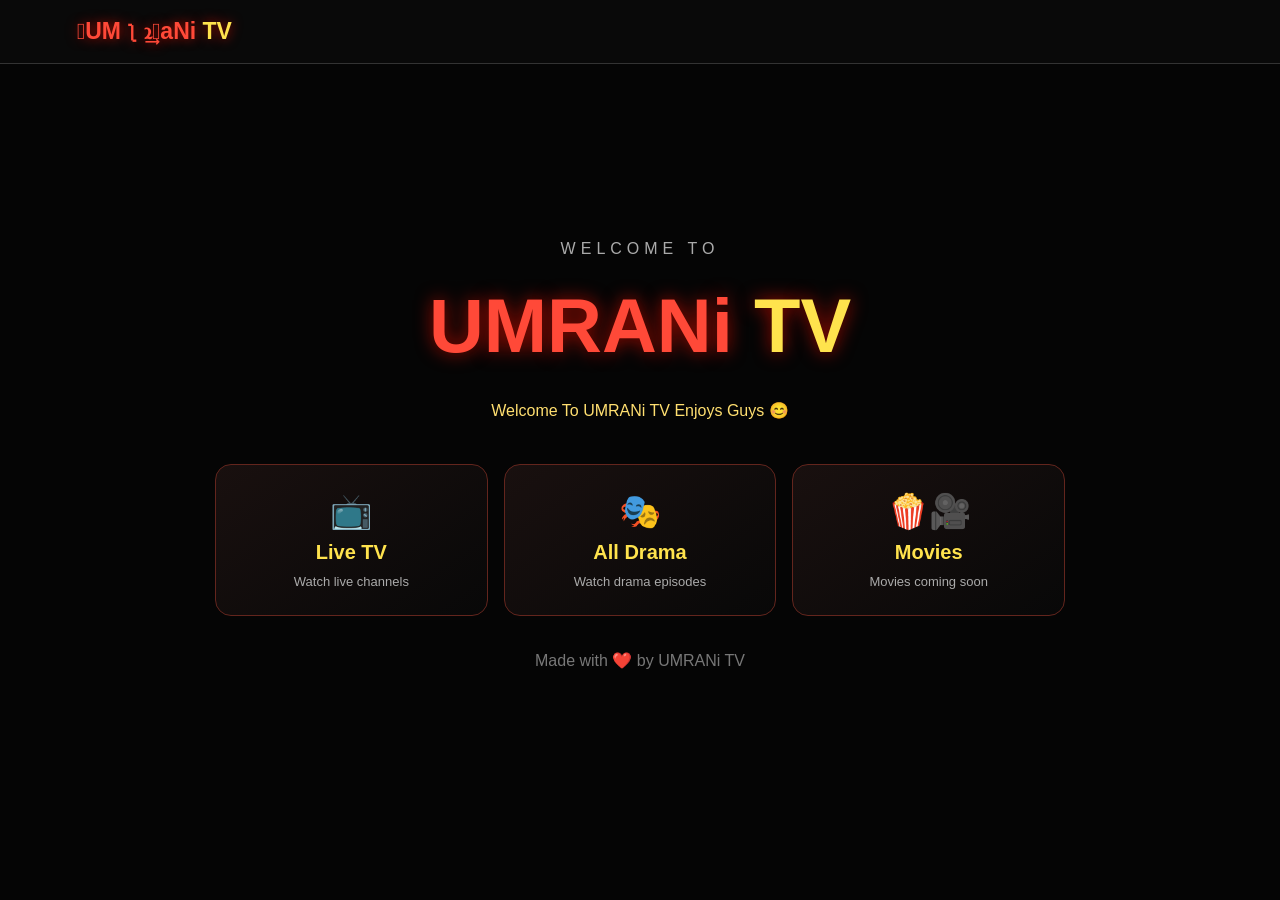
==== index.html @ 354e03df "Add files via upload" ====
<!doctype html>
<html lang="en"><head><meta charset="utf-8"><meta name="viewport" content="width=device-width,initial-scale=1"><title>UMRANi TV</title><link rel="stylesheet" href="style.css"></head>
<body><header class="topbar"><a class="brand" href="index.html">𓆩UM꧊ꝛ͢𓂃aNi <span>TV</span></a></header>
<main class="home"><p class="eyebrow">WELCOME TO</p><h1>UMRANi <span>TV</span></h1><p>Welcome To UMRANi TV Enjoys Guys 😊</p>
<nav class="menu"><a href="live-tv.html">📺<b>Live TV</b><small>Watch live channels</small></a><a href="dramas.html">🎭<b>All Drama</b><small>Watch drama episodes</small></a><a href="movies.html">🍿🎥<b>Movies</b><small>Movies coming soon</small></a></nav>
<footer>Made with ❤️ by UMRANi TV</footer></main></body></html>
---- style.css ----
*{box-sizing:border-box}body{margin:0;background:#050505;color:#fff;font-family:Arial,sans-serif}.topbar{padding:18px 6%;background:#090909;border-bottom:1px solid #333}.brand{font-size:23px;font-weight:900;color:#ff4938;text-decoration:none;text-shadow:0 0 12px #b20d00}.brand span,h1 span{color:#ffe34d}.home{min-height:85vh;display:flex;flex-direction:column;align-items:center;justify-content:center;text-align:center;padding:25px}.eyebrow{letter-spacing:5px;color:#aaa}.home h1{font-size:clamp(42px,9vw,76px);color:#ff4938;text-shadow:0 0 18px #a20b00;margin:8px}.home>p:not(.eyebrow){color:#ffdf70;margin:24px}.menu{width:min(850px,100%);display:grid;grid-template-columns:repeat(auto-fit,minmax(190px,1fr));gap:16px;margin-top:20px}.menu a{padding:26px 12px;border:1px solid #63251d;border-radius:16px;background:linear-gradient(145deg,#19100f,#080808);display:flex;flex-direction:column;align-items:center;gap:10px;text-decoration:none;color:white;font-size:34px}.menu b{font-size:20px;color:#ffe34d}.menu small{font-size:13px;color:#aaa}footer,.note{text-align:center;color:#777;margin-top:35px}.page{width:min(1000px,100%);margin:auto;padding:24px 16px 50px}.back{display:inline-block;padding:10px 14px;border:1px solid #555;border-radius:9px;color:white;text-decoration:none}.title{text-align:center;color:#ffe34d;font-size:30px;margin:22px 0}.items{display:grid;grid-template-columns:repeat(auto-fit,minmax(160px,1fr));gap:15px}.item{background:#111;border:1px solid #333;border-radius:13px;padding:12px;text-align:center}.item img{width:100%;height:205px;object-fit:cover;border-radius:8px}.item h3{font-size:17px}.btn{background:#e93829;color:white;border:0;border-radius:8px;padding:11px 15px;font-weight:bold;cursor:pointer}.empty{text-align:center;color:#bbb;border:1px dashed #555;border-radius:12px;padding:25px;grid-column:1/-1}.player{display:none;margin:22px auto;background:#111;border:1px solid #444;border-radius:12px;padding:12px}.player.active{display:block}.frame{position:relative;width:100%;aspect-ratio:16/9;background:#000}.frame iframe{width:100%;height:100%;border:0}.watermark{position:absolute;right:12px;bottom:10px;color:#fffa;text-shadow:0 1px 4px #000;font-weight:bold;pointer-events:none}.controls{display:flex;align-items:center;gap:12px;flex-wrap:wrap;margin-top:12px}.controls label{font-size:13px;color:#ccc}.controls input{width:95px}.close{margin-left:auto}.poster{display:block;width:min(230px,80%);margin:16px auto;border-radius:12px}.subhead{text-align:center;color:#ffe34d}@media(max-width:500px){.title{font-size:25px}.item img{height:180px}}
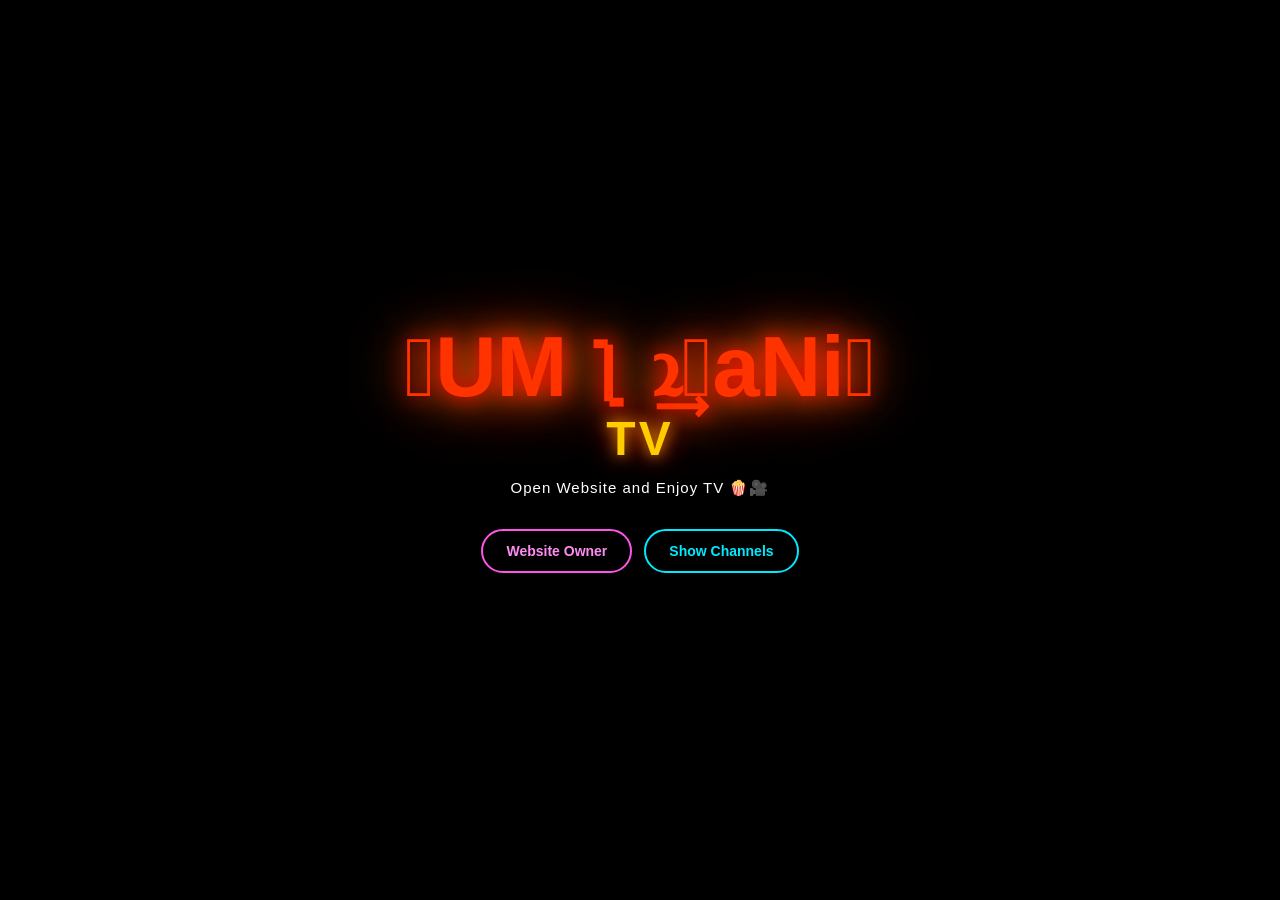
==== commit 6a2a2b94: "Add files via upload" ====
--- a/index.html
+++ b/index.html
@@ -1,6 +1,463 @@
-<!doctype html>
-<html lang="en"><head><meta charset="utf-8"><meta name="viewport" content="width=device-width,initial-scale=1"><title>UMRANi TV</title><link rel="stylesheet" href="style.css"></head>
-<body><header class="topbar"><a class="brand" href="index.html">𓆩UM꧊ꝛ͢𓂃aNi <span>TV</span></a></header>
-<main class="home"><p class="eyebrow">WELCOME TO</p><h1>UMRANi <span>TV</span></h1><p>Welcome To UMRANi TV Enjoys Guys 😊</p>
-<nav class="menu"><a href="live-tv.html">📺<b>Live TV</b><small>Watch live channels</small></a><a href="dramas.html">🎭<b>All Drama</b><small>Watch drama episodes</small></a><a href="movies.html">🍿🎥<b>Movies</b><small>Movies coming soon</small></a></nav>
-<footer>Made with ❤️ by UMRANi TV</footer></main></body></html>+
+<!DOCTYPE html>
+<html lang="en">
+<head>
+<meta charset="UTF-8">
+<meta name="viewport" content="width=device-width, initial-scale=1">
+<title>𓆩UM꧊ꝛ͢𓂃aNi𖡼 TV</title>
+
+<style>
+*{box-sizing:border-box}
+html,body{
+  margin:0;min-height:100%;background:#000;color:#fff;
+  font-family:Arial,Helvetica,sans-serif;overflow-x:hidden
+}
+#canvas{position:fixed;inset:0;width:100%;height:100%;z-index:1}
+.box{
+  position:relative;z-index:2;min-height:100vh;width:100%;
+  display:flex;flex-direction:column;justify-content:center;
+  align-items:center;text-align:center;padding:24px
+}
+h1{margin:0;font-family:Arial Black,Arial,sans-serif;font-weight:900;line-height:.95}
+.umrani{
+  font-size:clamp(38px,10vw,85px);color:#ff3300;
+  text-shadow:0 0 20px red,0 0 40px orange,0 0 70px red
+}
+.tv{
+  font-size:clamp(32px,8vw,48px);margin-top:8px;
+  color:#ffcc00;text-shadow:0 0 15px orange,0 0 30px red;
+  letter-spacing:3px
+}
+.tag{margin-top:18px;letter-spacing:1px;font-size:15px}
+.btns{
+  margin-top:32px;display:flex;gap:12px;flex-wrap:wrap;
+  justify-content:center
+}
+a.btn,button.btn{
+  padding:12px 23px;border:2px solid #00eaff;color:#00eaff;
+  border-radius:30px;text-decoration:none;font-weight:bold;
+  background:rgba(0,0,0,.72);font-size:14px;cursor:pointer;
+  transition:transform .2s ease,box-shadow .2s ease
+}
+a.btn:hover,button.btn:hover{
+  transform:translateY(-3px);box-shadow:0 0 18px currentColor
+}
+a.btn2{border-color:#ffaa00;color:#ffaa00}
+button.btn-owner{border-color:#ff55e8;color:#ff8cf0}
+.owner-panel{
+  display:none;width:min(360px,100%);margin-top:26px;padding:20px;
+  background:rgba(10,10,18,.92);border:1px solid #ff55e8;
+  border-radius:20px;box-shadow:0 0 25px #ff00d433;
+  animation:panelIn .35s ease both
+}
+.owner-panel.show{display:block}
+.owner-photo{
+  display:block;width:190px;height:190px;max-width:70vw;
+  max-height:70vw;object-fit:cover;border-radius:50%;
+  margin:0 auto 15px;border:3px solid #00eaff;
+  box-shadow:0 0 22px #00eaff88;
+  animation:floatPhoto 3s ease-in-out infinite
+}
+.owner-name{font-size:23px;color:#ffcc00;margin:8px 0}
+.owner-caption{font-size:13px;color:#ddd;line-height:1.5;margin:0}
+@keyframes floatPhoto{
+  0%,100%{transform:translateY(0) rotate(-1deg)}
+  50%{transform:translateY(-12px) rotate(1deg)}
+}
+@keyframes panelIn{
+  from{opacity:0;transform:translateY(12px) scale(.97)}
+  to{opacity:1;transform:translateY(0) scale(1)}
+}
+
+/* SAKURA INTRO */
+#sakura{
+  display:none;position:fixed;inset:0;z-index:10;
+  width:100%;height:100%;overflow:hidden;
+  background:#100817 url("https://raw.githubusercontent.com/BlackStar1991/Pictures-for-sharing-/master/Japan/bg.png") center/cover no-repeat;
+}
+#sakura.show{display:block}
+#sakura:after{
+  content:"";position:absolute;inset:0;z-index:1;
+  background:linear-gradient(180deg,rgba(0,0,0,.38),rgba(0,0,0,.08) 45%,rgba(0,0,0,.42));
+  pointer-events:none
+}
+#petals{
+  position:absolute;inset:0;width:100%;height:100%;
+  z-index:4;pointer-events:none
+}
+.welcome{
+  position:absolute;z-index:6;top:7%;left:50%;
+  transform:translateX(-50%);width:94%;
+  color:#fff;text-align:center;font-weight:900;
+  font-size:clamp(20px,4.8vw,38px);
+  line-height:1.3;
+  text-shadow:0 0 8px #ff4fb8,0 0 18px #ff1493,0 0 35px #ff69b4;
+  animation:welcomeGlow 1.8s ease-in-out infinite alternate
+}
+@keyframes welcomeGlow{
+  from{filter:brightness(.9);transform:translateX(-50%) scale(1)}
+  to{filter:brightness(1.35);transform:translateX(-50%) scale(1.025)}
+}
+.japanese{
+  position:absolute;z-index:5;right:3%;top:25%;
+  writing-mode:vertical-rl;text-orientation:upright;
+  font-size:clamp(18px,4vw,30px);letter-spacing:8px;
+  color:#fff0fa;text-shadow:0 0 12px #ff65bb;
+  opacity:.9
+}
+.sakura-scene{
+  position:absolute;z-index:3;bottom:0;left:50%;
+  transform:translateX(-50%);width:100%;height:82%;
+  display:flex;align-items:flex-end;justify-content:center;
+  gap:clamp(4px,3vw,35px)
+}
+.sakura-person,.sakura-girl{
+  display:block;width:auto;height:70vh;max-height:78%;
+  max-width:47%;object-fit:contain;object-position:bottom;
+  filter:drop-shadow(0 0 12px rgba(0,0,0,.65))
+}
+.sakura-person{
+  height:70vh;
+  animation:personEnter 1.1s ease both
+}
+.sakura-girl{
+  height:70vh;
+  animation:girlEnter 1.1s ease both
+}
+@keyframes personEnter{
+  from{opacity:0;transform:translateX(-35px) scale(.85)}
+  to{opacity:1;transform:translateX(0) scale(1.15)}
+}
+@keyframes girlEnter{
+  from{opacity:0;transform:translateX(35px) scale(.85)}
+  to{opacity:1;transform:translateX(0) scale(1)}
+}
+.intro-loading{
+  position:absolute;z-index:7;bottom:15px;left:0;width:100%;
+  text-align:center;font-size:14px;color:white;
+  text-shadow:0 0 12px #ff69b4
+}
+
+/* CHANNELS PAGE */
+#channelsPage{
+  display:none;position:relative;z-index:2;min-height:100vh;
+  flex-direction:column;align-items:center;padding:25px 15px;
+  background:radial-gradient(circle at top,#17172b,#050505 70%)
+}
+#channelsPage.show{display:flex}
+.channels-heading{
+  color:#00eaff;text-align:center;
+  font-size:clamp(25px,6vw,40px);
+  text-shadow:0 0 12px #00eaff;margin:18px 0 25px
+}
+.back-btn{
+  align-self:flex-start;padding:10px 17px;
+  border:1px solid #00eaff;border-radius:9px;
+  color:#00eaff;background:transparent;cursor:pointer
+}
+#channelList{
+  width:100%;max-width:1000px;
+  display:grid;grid-template-columns:repeat(auto-fit,minmax(140px,1fr));
+  gap:15px
+}
+.channel-card{
+  min-width:0;min-height:135px;padding:16px 10px;
+  border:1px solid #00eaff66;border-radius:14px;
+  background:#111827;color:white;cursor:pointer;
+  display:flex;flex-direction:column;align-items:center;
+  justify-content:center;gap:12px;
+  box-shadow:0 0 12px #00eaff18;transition:.2s
+}
+.channel-card:hover{
+  border-color:#00eaff;box-shadow:0 0 18px #00eaff66;
+  transform:translateY(-3px)
+}
+.channel-card img{width:58px;height:58px;object-fit:contain}
+.channel-emoji{font-size:48px;line-height:58px}
+.channel-card strong{font-size:15px;text-align:center;overflow-wrap:anywhere}
+#emptyMessage{display:none;color:#ccc;text-align:center;margin:30px 0}
+#playerBox{
+  display:none;width:100%;max-width:850px;margin-top:25px;
+  padding:12px;background:#111;border:1px solid #00eaff66;
+  border-radius:14px
+}
+#playerTitle{color:#00eaff;margin-bottom:12px;text-align:center}
+#tvPlayer{width:100%;max-height:65vh;background:#000;border-radius:8px}
+
+@media(max-width:600px){
+  .box{padding:20px 14px}
+  .sakura-scene{height:76%;gap:0}
+  .sakura-person,.sakura-girl{
+    height:58vh;max-height:68%;max-width:49%
+  }
+  .welcome{top:8%;font-size:clamp(19px,5vw,27px)}
+  .japanese{right:1%;top:30%;font-size:17px;letter-spacing:5px}
+  #channelList{grid-template-columns:repeat(2,minmax(0,1fr));gap:10px}
+  .channel-card{min-height:120px}
+  #channelsPage{padding:18px 12px}
+}
+@media(max-width:360px){
+  .sakura-person,.sakura-girl{height:52vh}
+  .welcome{font-size:18px}
+}
+@media(prefers-reduced-motion:reduce){
+  *,*::before,*::after{animation:none!important;transition:none!important}
+}
+</style>
+</head>
+
+<body>
+
+<canvas id="canvas" aria-hidden="true"></canvas>
+
+<!-- HOME PAGE -->
+<main class="box" id="homePage">
+  <h1 class="umrani">𓆩UM꧊ꝛ͢𓂃aNi𖡼</h1>
+  <h1 class="tv">TV</h1>
+  <div class="tag">Open Website and Enjoy TV 🍿🎥</div>
+
+  <div class="btns">
+    <button class="btn btn-owner" id="owner-button"
+      type="button" aria-expanded="false" aria-controls="owner-panel">
+      Website Owner
+    </button>
+
+    <button class="btn btn2" type="button" onclick="startSakura()">
+      Show Channels
+    </button>
+  </div>
+
+  <section class="owner-panel" id="owner-panel" aria-label="Website owner profile">
+    <img class="owner-photo" src="ubaid.jpg" alt="Website owner photo"
+      onerror="this.onerror=null;this.src='https://placehold.co/400x400/171820/00eaff?text=Check+Photo+Filename'">
+    <h2 class="owner-name">𓆩❍Ꮿη̽e꧊ꝛ͢𓂃𖡼</h2>
+    <p class="owner-caption">Ubaidullah BaLoch</p>
+  </section>
+</main>
+
+<!-- SAKURA ANIMATION -->
+<section id="sakura" aria-label="Sakura welcome animation">
+  <canvas id="petals"></canvas>
+
+  <div class="welcome">
+    Welcome To UMRANi TV Enjoys Guys 😊
+  </div>
+
+  <div class="japanese">さくら 花びら 春の夜</div>
+
+  <div class="sakura-scene">
+    <!-- Your photo -->
+    <img class="sakura-person"
+      src="https://i.ibb.co/ZpCMYnK0/1000002505-removebg-preview.png"
+      alt="Ubaidullah">
+
+    <!-- Sakura girl -->
+    <img class="sakura-girl"
+      src="https://raw.githubusercontent.com/BlackStar1991/Pictures-for-sharing-/master/Japan/girl.png"
+      alt="Sakura girl">
+  </div>
+
+  <div class="intro-loading">🌸 Loading Channels... 🌸</div>
+</section>
+
+<!-- CHANNELS PAGE -->
+<section id="channelsPage">
+  <button class="back-btn" onclick="goHome()">← Home</button>
+  <h1 class="channels-heading">𓆩UM꧊ꝛ͢𓂃aNi𖡼 TV</h1>
+
+  <div id="channelList"></div>
+  <p id="emptyMessage">No channels added yet. Add channels in channels.js</p>
+
+  <div id="playerBox">
+    <h3 id="playerTitle">Now Playing</h3>
+    <video id="tvPlayer" controls playsinline></video>
+  </div>
+</section>
+
+<script src="https://cdn.jsdelivr.net/npm/hls.js@latest"></script>
+<script src="channels.js"></script>
+
+<script>
+/* OWNER PANEL */
+const ownerButton=document.getElementById('owner-button');
+const ownerPanel=document.getElementById('owner-panel');
+
+ownerButton.addEventListener('click',()=>{
+  const isOpen=ownerPanel.classList.toggle('show');
+  ownerButton.setAttribute('aria-expanded',String(isOpen));
+  if(isOpen) ownerPanel.scrollIntoView({behavior:'smooth',block:'nearest'});
+});
+
+/* PAGE CONTROL */
+let introTimer=null;
+
+function startSakura(){
+  document.getElementById("homePage").style.display="none";
+  document.getElementById("channelsPage").classList.remove("show");
+  document.getElementById("sakura").classList.add("show");
+
+  startPetals();
+
+  clearTimeout(introTimer);
+  introTimer=setTimeout(()=>{
+    stopPetals();
+    document.getElementById("sakura").classList.remove("show");
+    document.getElementById("channelsPage").classList.add("show");
+  },5000);
+}
+
+function goHome(){
+  clearTimeout(introTimer);
+  stopPetals();
+  stopVideo();
+  document.getElementById("sakura").classList.remove("show");
+  document.getElementById("channelsPage").classList.remove("show");
+  document.getElementById("homePage").style.display="flex";
+}
+
+/* SAKURA FALLING PETALS */
+const petalCanvas=document.getElementById("petals");
+const pctx=petalCanvas.getContext("2d");
+let petals=[];
+let petalAnimation=null;
+
+function resizePetals(){
+  const ratio=window.devicePixelRatio||1;
+  petalCanvas.width=window.innerWidth*ratio;
+  petalCanvas.height=window.innerHeight*ratio;
+  petalCanvas.style.width=window.innerWidth+"px";
+  petalCanvas.style.height=window.innerHeight+"px";
+  pctx.setTransform(ratio,0,0,ratio,0,0);
+}
+
+window.addEventListener("resize",resizePetals);
+resizePetals();
+
+function createPetals(){
+  petals=[];
+  for(let i=0;i<65;i++){
+    petals.push({
+      x:Math.random()*window.innerWidth,
+      y:Math.random()*window.innerHeight,
+      size:4+Math.random()*7,
+      speed:.7+Math.random()*2,
+      drift:Math.random()*1.8-.9,
+      angle:Math.random()*Math.PI*2,
+      spin:Math.random()*.045-.022
+    });
+  }
+}
+
+function drawPetals(){
+  pctx.clearRect(0,0,window.innerWidth,window.innerHeight);
+
+  petals.forEach(p=>{
+    p.y+=p.speed;
+    p.x+=p.drift;
+    p.angle+=p.spin;
+
+    if(p.y>window.innerHeight+15){
+      p.y=-15;
+      p.x=Math.random()*window.innerWidth;
+    }
+    if(p.x>window.innerWidth+15)p.x=-15;
+    if(p.x<-15)p.x=window.innerWidth+15;
+
+    pctx.save();
+    pctx.translate(p.x,p.y);
+    pctx.rotate(p.angle);
+    pctx.fillStyle="rgba(255,170,215,.88)";
+    pctx.beginPath();
+    pctx.ellipse(0,0,p.size*.65,p.size,0,0,Math.PI*2);
+    pctx.fill();
+    pctx.restore();
+  });
+
+  petalAnimation=requestAnimationFrame(drawPetals);
+}
+
+function startPetals(){
+  resizePetals();
+  createPetals();
+  if(petalAnimation)cancelAnimationFrame(petalAnimation);
+  drawPetals();
+}
+
+function stopPetals(){
+  if(petalAnimation){
+    cancelAnimationFrame(petalAnimation);
+    petalAnimation=null;
+  }
+  pctx.clearRect(0,0,window.innerWidth,window.innerHeight);
+}
+
+/* VIDEO PLAYER */
+let activeHls=null;
+
+function playChannel(url,name){
+  const video=document.getElementById("tvPlayer");
+  document.getElementById("playerTitle").textContent=name;
+  document.getElementById("playerBox").style.display="block";
+
+  stopVideo();
+
+  if(url.includes(".m3u8") && window.Hls && Hls.isSupported()){
+    activeHls=new Hls();
+    activeHls.loadSource(url);
+    activeHls.attachMedia(video);
+    activeHls.on(Hls.Events.MANIFEST_PARSED,()=>{
+      video.play().catch(()=>{});
+    });
+  }else{
+    video.src=url;
+    video.play().catch(()=>{});
+  }
+
+  document.getElementById("playerBox").scrollIntoView({
+    behavior:"smooth",block:"center"
+  });
+}
+
+function stopVideo(){
+  const video=document.getElementById("tvPlayer");
+  if(activeHls){
+    activeHls.destroy();
+    activeHls=null;
+  }
+  video.pause();
+  video.removeAttribute("src");
+  video.load();
+  document.getElementById("playerBox").style.display="none";
+}
+</script>
+
+<!-- ORIGINAL NEON TUBES CURSOR -->
+<script type="module">
+import TubesCursor from "https://cdn.jsdelivr.net/npm/threejs-components@0.0.19/build/cursors/tubes1.min.js";
+try{
+  const app=TubesCursor(document.getElementById("canvas"),{
+    tubes:{
+      colors:["#00eaff","#ff00ff","#00ff88"],
+      lights:{
+        intensity:200,
+        colors:["#00eaff","#ff00aa","#ffae00","#00ae5d"]
+      }
+    }
+  });
+
+  function randomColors(){
+    if(app&&app.tubes){
+      const color=()=>"#"+Math.floor(Math.random()*16777215)
+        .toString(16).padStart(6,"0");
+      app.tubes.setColors([color(),color()]);
+    }
+  }
+
+  document.body.addEventListener("click",randomColors);
+}catch(error){
+  console.warn("Animated background could not load.",error);
+}
+</script>
+
+</body>
+</html>
